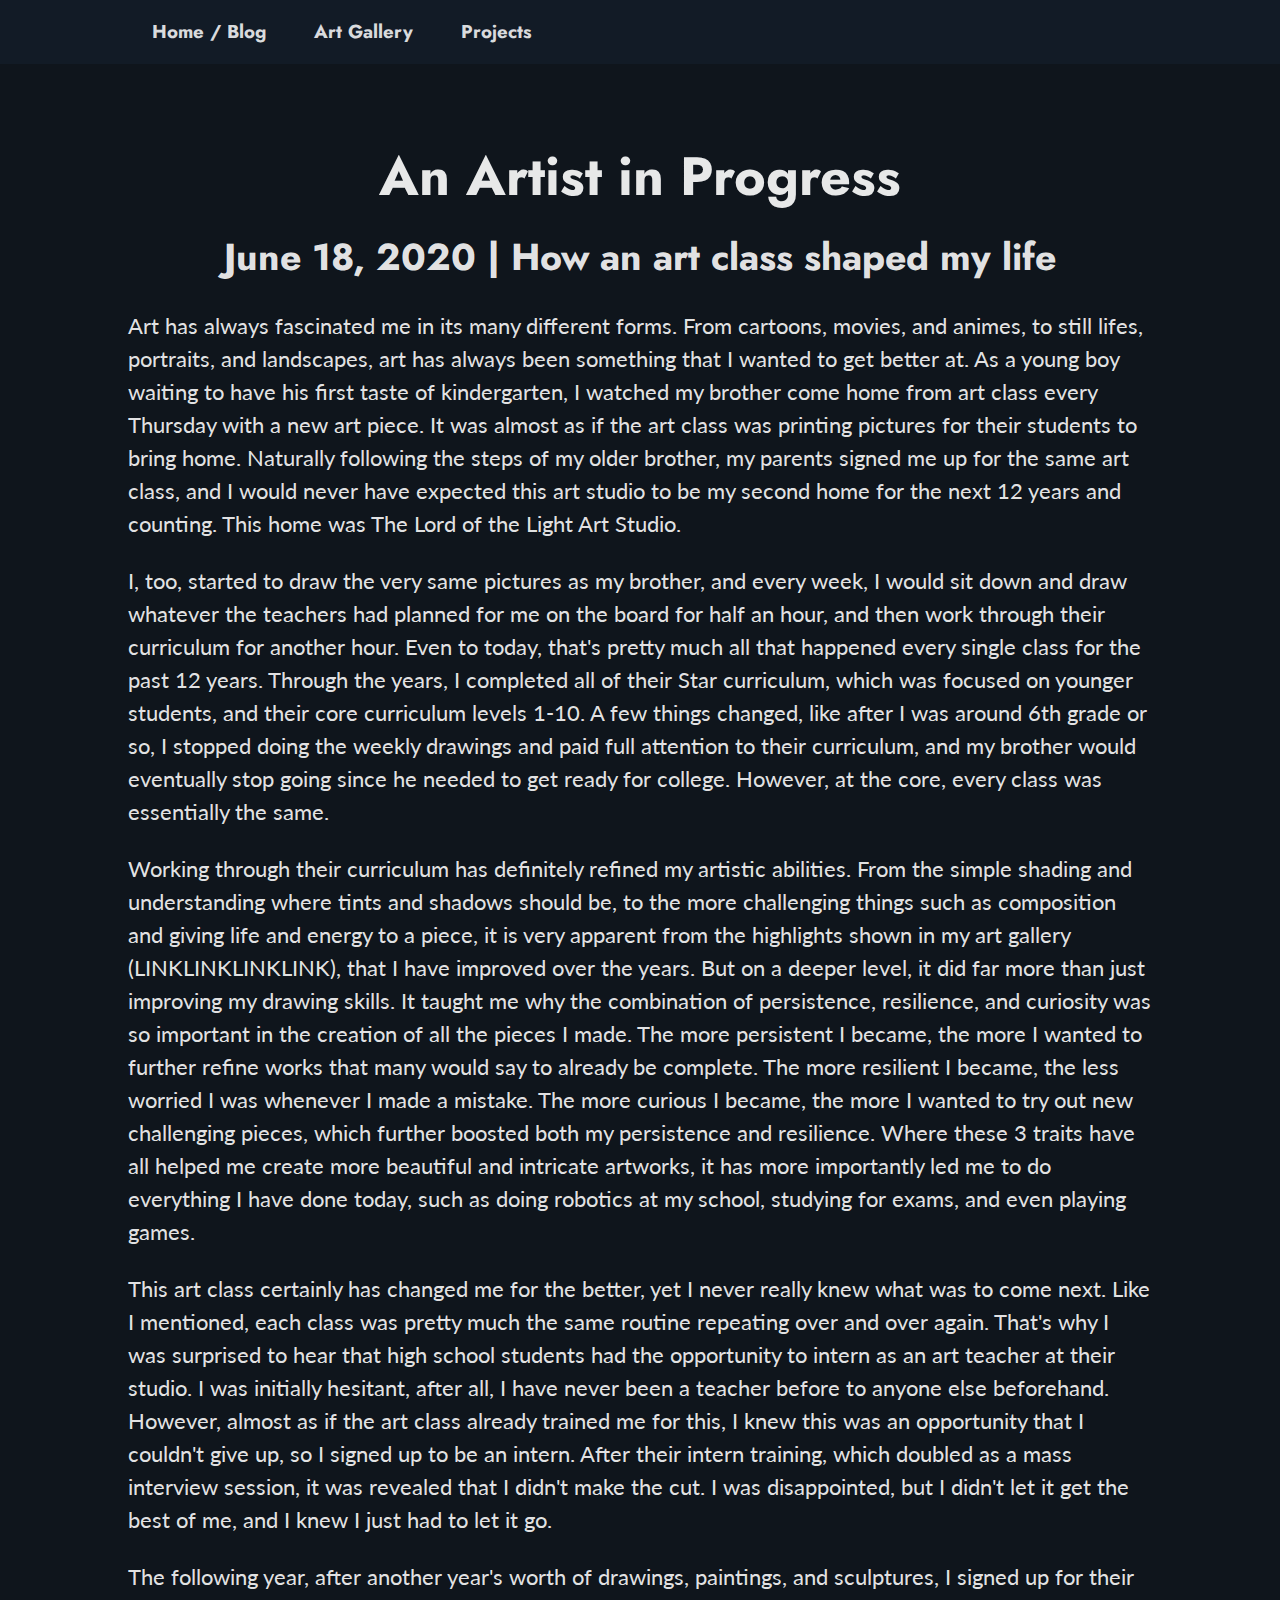
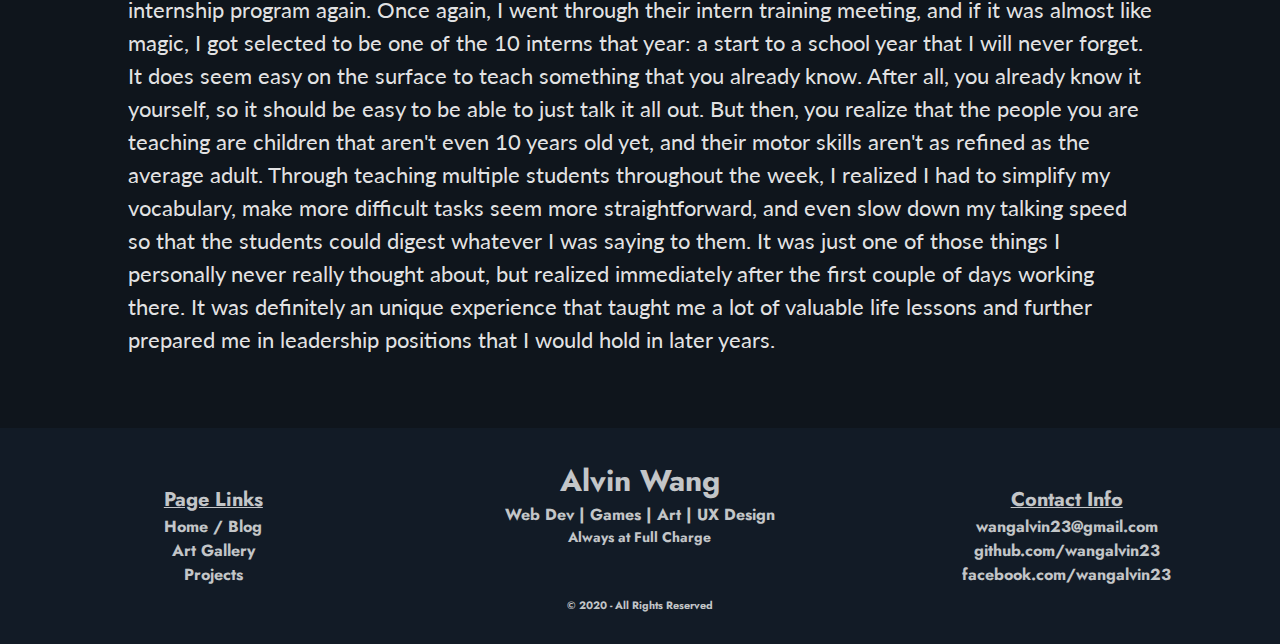
==== blog1.html @ a9687591 "Ver 1.0 Stormo: Personal Website" ====
<!DOCTYPE html>
<html lang="en-US">
  <head>
    <title>Stormo - Welcome Home</title>
    <meta name="author" content="Alvin Wang" />
    <meta charset="utf-8" />
    <meta name="viewport" content="width=device-width, initial-scale=1" />
    <meta name="description" content="Welcome into the storm." />
    <link rel="stylesheet" href="/style.css" />
  </head>
  <body>
    <div class="navbar">
      <div class="navcontainer">
        <a href="/">
          <div class="navelement">
            <h3>Home / Blog</h3>
          </div>
        </a>
        <a href="/gallery.html">
          <div class="navelement">
            <h3>Art Gallery</h3>
          </div>
        </a>
        <a href="/projects.html">
          <div class="navelement">
            <h3>Projects</h3>
          </div>
        </a>
      </div>
    </div>
    <div class="bodycontainer">
      <div class="paragraph">
        <div class="text">
          <div class="header">
            <h2>An Artist in Progress</h2>
          </div>
          <div class="description">
            <h3>June 18, 2020 | How an art class shaped my life</h3>
          </div>
          <p>
            Art has always fascinated me in its many different forms. From
            cartoons, movies, and animes, to still lifes, portraits, and
            landscapes, art has always been something that I wanted to get
            better at. As a young boy waiting to have his first taste of
            kindergarten, I watched my brother come home from art class every
            Thursday with a new art piece. It was almost as if the art class was
            printing pictures for their students to bring home. Naturally
            following the steps of my older brother, my parents signed me up for
            the same art class, and I would never have expected this art studio
            to be my second home for the next 12 years and counting. This home
            was The Lord of the Light Art Studio.
          </p>
          <p>
            I, too, started to draw the very same pictures as my brother, and
            every week, I would sit down and draw whatever the teachers had
            planned for me on the board for half an hour, and then work through
            their curriculum for another hour. Even to today, that's pretty much
            all that happened every single class for the past 12 years. Through
            the years, I completed all of their Star curriculum, which was
            focused on younger students, and their core curriculum levels 1-10.
            A few things changed, like after I was around 6th grade or so, I
            stopped doing the weekly drawings and paid full attention to their
            curriculum, and my brother would eventually stop going since he
            needed to get ready for college. However, at the core, every class
            was essentially the same.
          </p>
          <p>
            Working through their curriculum has definitely refined my artistic
            abilities. From the simple shading and understanding where tints and
            shadows should be, to the more challenging things such as
            composition and giving life and energy to a piece, it is very
            apparent from the highlights shown in my art gallery
            (LINKLINKLINKLINK), that I have improved over the years. But on a
            deeper level, it did far more than just improving my drawing skills.
            It taught me why the combination of persistence, resilience, and
            curiosity was so important in the creation of all the pieces I made.
            The more persistent I became, the more I wanted to further refine
            works that many would say to already be complete. The more resilient
            I became, the less worried I was whenever I made a mistake. The more
            curious I became, the more I wanted to try out new challenging
            pieces, which further boosted both my persistence and resilience.
            Where these 3 traits have all helped me create more beautiful and
            intricate artworks, it has more importantly led me to do everything
            I have done today, such as doing robotics at my school, studying for
            exams, and even playing games.
          </p>
          <p>
            This art class certainly has changed me for the better, yet I never
            really knew what was to come next. Like I mentioned, each class was
            pretty much the same routine repeating over and over again. That's
            why I was surprised to hear that high school students had the
            opportunity to intern as an art teacher at their studio. I was
            initially hesitant, after all, I have never been a teacher before to
            anyone else beforehand. However, almost as if the art class already
            trained me for this, I knew this was an opportunity that I couldn't
            give up, so I signed up to be an intern. After their intern
            training, which doubled as a mass interview session, it was revealed
            that I didn't make the cut. I was disappointed, but I didn't let it
            get the best of me, and I knew I just had to let it go.
          </p>
          <p>
            The following year, after another year's worth of drawings,
            paintings, and sculptures, I signed up for their internship program
            again. Once again, I went through their intern training meeting, and
            if it was almost like magic, I got selected to be one of the 10
            interns that year: a start to a school year that I will never
            forget. It does seem easy on the surface to teach something that you
            already know. After all, you already know it yourself, so it should
            be easy to be able to just talk it all out. But then, you realize
            that the people you are teaching are children that aren't even 10
            years old yet, and their motor skills aren't as refined as the
            average adult. Through teaching multiple students throughout the
            week, I realized I had to simplify my vocabulary, make more
            difficult tasks seem more straightforward, and even slow down my
            talking speed so that the students could digest whatever I was
            saying to them. It was just one of those things I personally never
            really thought about, but realized immediately after the first
            couple of days working there. It was definitely an unique experience
            that taught me a lot of valuable life lessons and further prepared
            me in leadership positions that I would hold in later years.
          </p>
        </div>
      </div>
    </div>
    <div class="footer">
      <div class="footcontainer">
        <div class="footlink">
          <div class="header">
            <h5>Page Links</h5>
          </div>
          <div class="footelement">
            <a href="/">
              <div class="header">
                <h6>Home / Blog</h6>
              </div>
            </a>
          </div>
          <div class="footelement">
            <a href="/gallery.html">
              <div class="header">
                <h6>Art Gallery</h6>
              </div>
            </a>
          </div>
          <div class="footelement">
            <a href="/projects.html">
              <div class="header">
                <h6>Projects</h6>
              </div>
            </a>
          </div>
        </div>
        <div class="name">
          <div class="nameq">
            <h2>Alvin Wang</h2>
          </div>
          <div class="job">
            <div class="jobq">
              <h4>Web Dev | Games | Art | UX Design</h4>
            </div>
          </div>
          <div class="slogan">
            <h4>Always at Full Charge</h4>
          </div>
          <div class="update">
            <div class="updateq">
              <h6>&copy; 2020 - All Rights Reserved</h6>
            </div>
          </div>
        </div>
        <div class="footlink">
          <div class="header">
            <h5>Contact Info</h5>
          </div>
          <div class="footelement">
            <a href="mailto:wangalvin23@gmail.com" target="blank">
              <div class="header">
                <h6>wangalvin23@gmail.com</h6>
              </div>
            </a>
          </div>
          <div class="footelement">
            <a href="https://github.com/wangalvin23" target="blank">
              <div class="header">
                <h6>github.com/wangalvin23</h6>
              </div>
            </a>
          </div>
          <div class="footelement">
            <a href="https://www.facebook.com/wangalvin23" target="blank">
              <div class="header">
                <h6>facebook.com/wangalvin23</h6>
              </div>
            </a>
          </div>
        </div>
      </div>
    </div>
    <script src="/main.js"></script>
  </body>
</html>
---- style.css ----
@import url("https://fonts.googleapis.com/css2?family=Jost:wght@400;700&display=swap");
@import url("https://fonts.googleapis.com/css2?family=Lato:wght@400;700&display=swap");
/* font-family: "Jost", sans-serif; */
/* font-family: 'Lato', sans-serif; */

*,
*:before,
*:after {
  box-sizing: border-box;
  margin: 0;
  padding: 0;
}

/* Body */

body {
  background: #0f151c;
  color: rgba(255, 255, 255, 0.9);
  font-family: "Lato", sans-serif;
  font-size: 24px;
  line-height: 1.5;
  min-height: 100vh;
}

.bodycontainer {
  margin: auto;
  max-width: 100%;
  width: 1024px;
}

/* General */

h1,
h2,
h3,
h4,
h5,
h6 {
  font-family: "Jost", sans-serif;
}

/* Navbar */

.navbar {
  display: flex;
  align-items: center;
  background-color: #121b26;
  font-size: 16px;
  height: 64px;
}

.navbar > .navcontainer {
  margin: auto;
  display: flex;
  align-items: center;
  height: 100%;
  max-width: 100%;
  width: 1024px;
}

.navbar > .navcontainer > a {
  display: flex;
  align-items: center;
  text-decoration: none;
  color: rgba(255, 255, 255, 0.85);
  height: 100%;
}

.navbar > .navcontainer > a > .navelement {
  display: flex;
  align-items: center;
  transition-property: all;
  transition-duration: 400ms;
  height: 100%;
  padding: 0px 24px;
}

.navbar > .navcontainer > a > .navelement:hover {
  background-color: rgba(164, 74, 255, 0.075);
  color: rgba(232, 235, 75, 0.85);
}

.navbar > .navcontainer > a > .navelement > h3 {
  text-align: center;
  width: 100%;
}

/* Footer */

.footer {
  background-color: #121b26;
  color: rgba(255, 255, 255, 0.75);
  height: 100%;
}

.footer > .footcontainer {
  margin: auto;
  display: flex;
  align-items: center;
  padding: 30px 0px;
  width: 100%;
}

.footer > .footcontainer > .name > .update {
  text-align: center;
  font-size: 16px;
  padding: 50px 0px 0px;
  width: 100%;
}

.footer > .footcontainer > .name {
  width: calc(100% / 3);
}

.footer > .footcontainer > .name > .nameq {
  text-align: center;
  font-size: 20px;
  width: 100%;
}

.footer > .footcontainer > .name > .job {
  text-align: center;
  font-size: 16px;
  width: 100%;
}

.footer > .footcontainer > .name > .slogan {
  text-align: center;
  font-size: 14px;
  width: 100%;
}

.footer > .footcontainer > .footlink {
  width: calc(100% / 3);
}

.footer > .footcontainer > .footlink > .header {
  text-align: center;
  text-decoration: underline;
  font-size: 24px;
}

.footer > .footcontainer > .footlink > .footelement {
  display: flex;
  align-items: center;
  justify-content: center;
  width: 100%;
}

.footer > .footcontainer > .footlink > .footelement > a {
  text-decoration: none;
  color: rgba(255, 255, 255, 0.75);
  transition-property: all;
  transition-duration: 400ms;
}

.footer > .footcontainer > .footlink > .footelement > a:hover {
  text-decoration: underline;
  color: rgba(232, 235, 75, 0.85);
}

/* Index */

.title {
  text-align: center;
  padding: 350px 20px 500px;
  font-size: 40px;
}

.paragraph {
  font-size: 22px;
  padding: 24px 0px 72px;
}

.paragraph > .text > .header {
  text-align: center;
  font-size: 36px;
  padding: 48px 0px 0px;
}

.paragraph > .text > .description {
  text-align: center;
  font-size: 32px;
  padding: 12px 0px 0px;
}

.paragraph > .text > p {
  padding: 24px 0px 0px;
}

/* Blogs */

.paragraph > .blog > .header {
  text-align: center;
  font-size: 36px;
}

.paragraph > .blog > .bloglink {
  padding: 24px 0px;
  width: 100%;
}

.paragraph > .blog > .bloglink > .link {
  display: flex;
  align-items: center;
  justify-content: center;
  width: 100%;
}

.paragraph > .blog > .bloglink > .link > a {
  text-decoration: none;
  color: rgba(255, 255, 255, 0.9);
  font-size: 32px;
  transition-property: all;
  transition-duration: 400ms;
}

.paragraph > .blog > .bloglink > .link > a:hover {
  text-decoration: underline;
  color: rgba(232, 235, 75, 0.85);
}

.paragraph > .blog > .bloglink > .description {
  text-align: center;
  font-size: 24px;
  width: 100%;
}

/* Creator */

.creator {
  display: flex;
  align-items: center;
  background: linear-gradient(90deg, #0f151c, #47463e, #0f151c);
  color: rgba(255, 255, 255, 0.9);
  padding: 100px 0px;
}

.creator > .creatorcontainer {
  display: flex;
  align-items: center;
  padding: 0px 0px 0px 100px;
  width: 50%;
}

.creator > .creatorcontainer > .name {
  text-align: center;
  width: 100%;
}

.creator > .creatorcontainer > .name > .nameq {
  font-size: 84px;
}

.creator > .creatorcontainer > .name > .job {
  font-size: 36px;
}

.creator > .creatorcontainer > .name > .slogan {
  font-size: 32px;
  padding: 20px 0px 0px;
}

.creator > .facecontainer {
  display: flex;
  align-items: center;
  width: 50%;
  padding: 0px 100px 0px 0px;
}

.creator > .facecontainer > .face {
  flex-wrap: wrap;
  display: flex;
  align-items: center;
  justify-content: center;
  width: 100%;
}

.creator > .facecontainer > .face > .faceq {
  display: flex;
  align-items: center;
  justify-content: center;
}

/* Projects */

.project {
  display: flex;
  align-items: center;
  background: linear-gradient(0deg, #0f151c, #47463e);
  color: rgba(255, 255, 255, 0.9);
  padding: 50px 0px;
  width: 100%;
}

.project > .projcontainer {
  width: 75%;
}

.project > .projcontainer > .topic,
.project > .projcontainer > .description {
  text-align: center;
  width: 100%;
}

.project > .projcontainer > .topic {
  font-size: 56px;
}

.project > .projcontainer > .description {
  font-size: 28px;
}

.project > .pictures {
  flex-wrap: wrap;
  display: flex;
  align-items: center;
  justify-content: center;
  width: 50%;
}

.project > .pictures > .picq {
  width: 300px;
}

.project > .pictures > .picq > img {
  width: 100%;
}

/* Art Galleries */

.gallery > section > .row {
  background: rgba(255, 251, 222, 0.125);
}

.gallery > section > .row > .bodycontainer {
  display: flex;
  align-items: center;
  max-width: 100%;
  width: 1024px;
}

.gallery > section > .row > .bodycontainer > .header {
  color: rgba(232, 235, 75, 0.85);
  font-size: 20px;
  padding: 50px 20px;
  width: 50%;
}

.gallery > section > .row > .bodycontainer > .header > h2 {
  width: 100%;
}

.gallery > section > .row > .bodycontainer > .artnav {
  display: flex;
  align-items: center;
  width: 50%;
}

.gallery > section > .row > .bodycontainer > .lastartnav {
  display: flex;
  align-items: center;
  padding: 30px 0px;
  width: 100%;
}

.gallery > section > .row > .bodycontainer > .artnav > .navcontainer,
.gallery > section > .row > .bodycontainer > .lastartnav > .navcontainer {
  display: flex;
  align-items: center;
  width: 100%;
}

.gallery
  > section
  > .row
  > .bodycontainer
  > .artnav
  > .navcontainer
  > .navelement,
.gallery
  > section
  > .row
  > .bodycontainer
  > .lastartnav
  > .navcontainer
  > .navelement {
  display: flex;
  align-items: center;
  width: calc(100% / 3);
}

.gallery
  > section
  > .row
  > .bodycontainer
  > .artnav
  > .navcontainer
  > .navelement
  > a,
.gallery
  > section
  > .row
  > .bodycontainer
  > .lastartnav
  > .navcontainer
  > .navelement
  > a {
  display: flex;
  align-items: center;
  justify-content: center;
  transition-property: all;
  transition-duration: 400ms;
  text-decoration: none;
  color: rgba(255, 255, 255, 0.85);
  font-size: 14px;
  width: 100%;
}

.gallery
  > section
  > .row
  > .bodycontainer
  > .artnav
  > .navcontainer
  > .navelement
  > a:hover,
.gallery
  > section
  > .row
  > .bodycontainer
  > .lastartnav
  > .navcontainer
  > .navelement
  > a:hover {
  text-decoration: underline;
  color: rgba(232, 235, 75, 0.85);
}

.gallery > section > .row > .pictures {
  flex-wrap: wrap;
  display: flex;
  align-items: center;
  justify-content: center;
  background: #fffbde;
  padding: 20px;
}

.gallery > section > .row > .pictures > .picq {
  padding: 10px;
  height: 640px;
}

.picq > img {
  display: block;
  height: 100%;
}
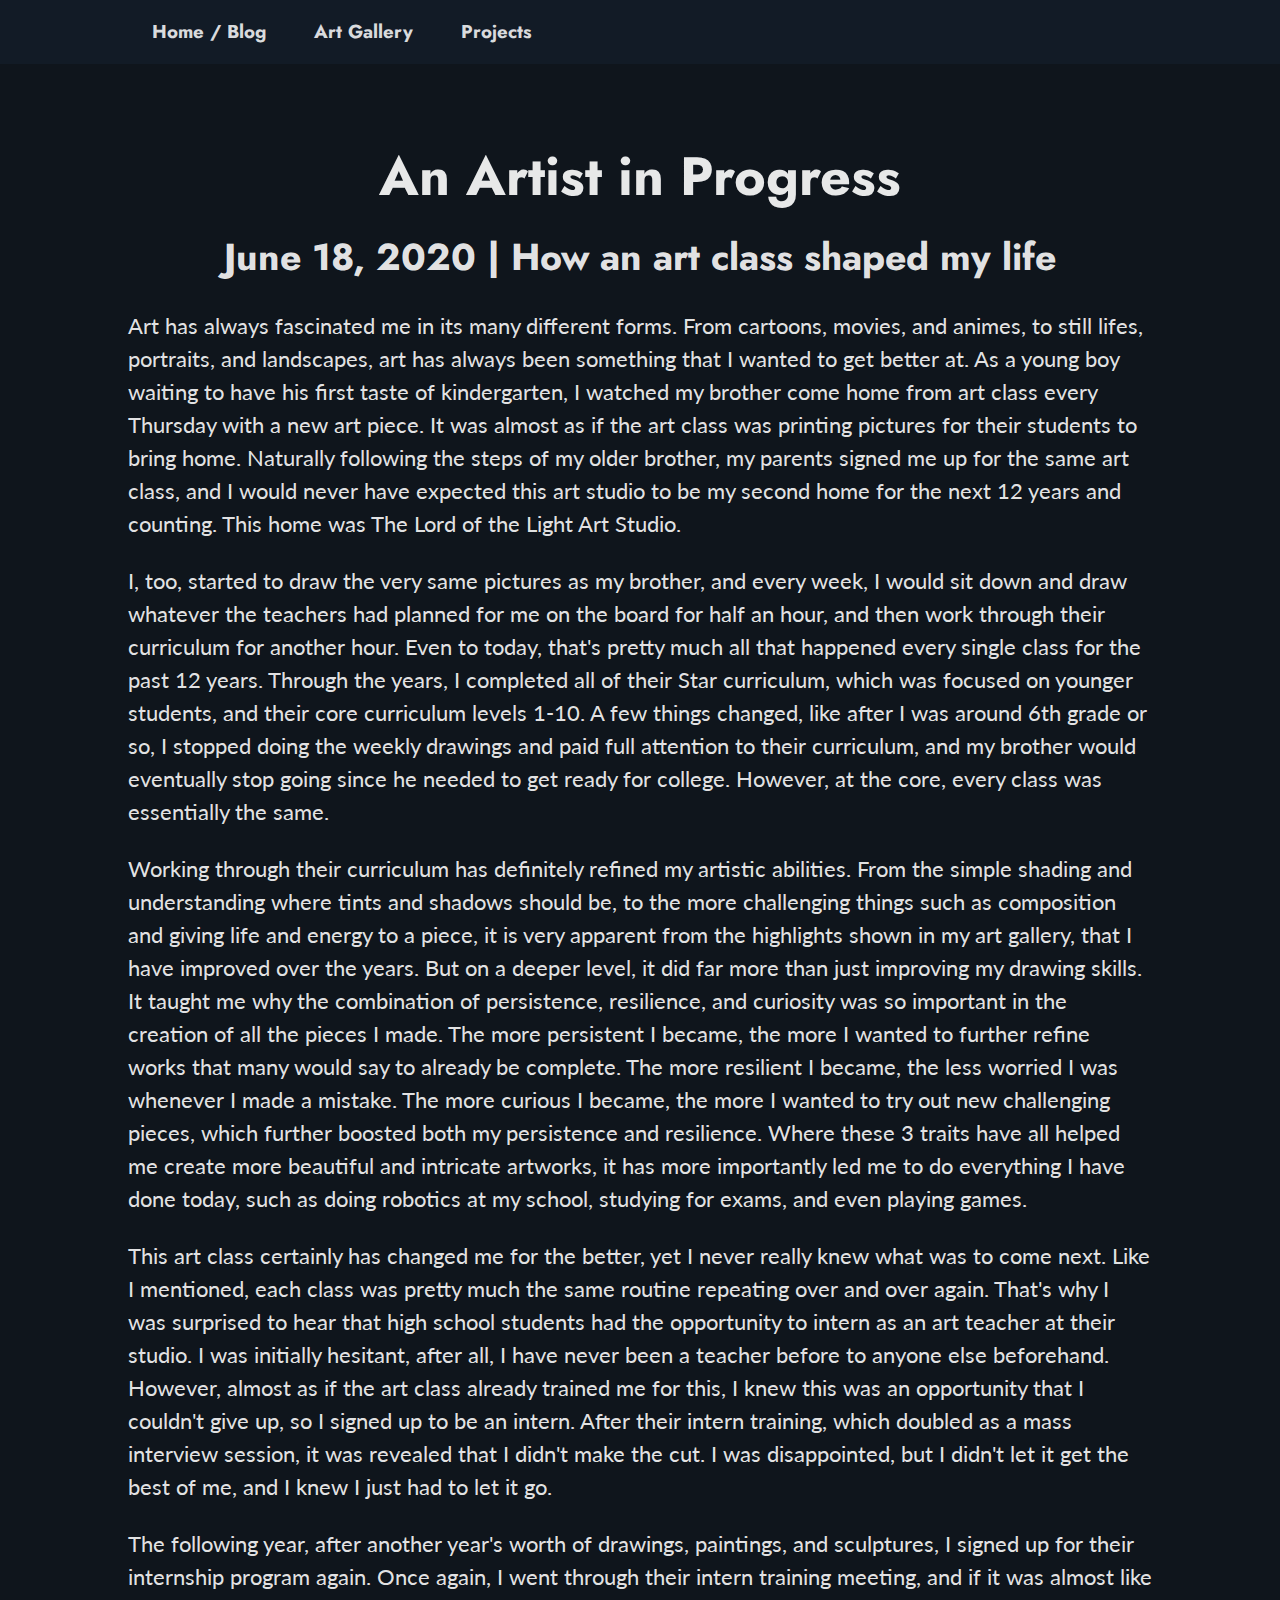
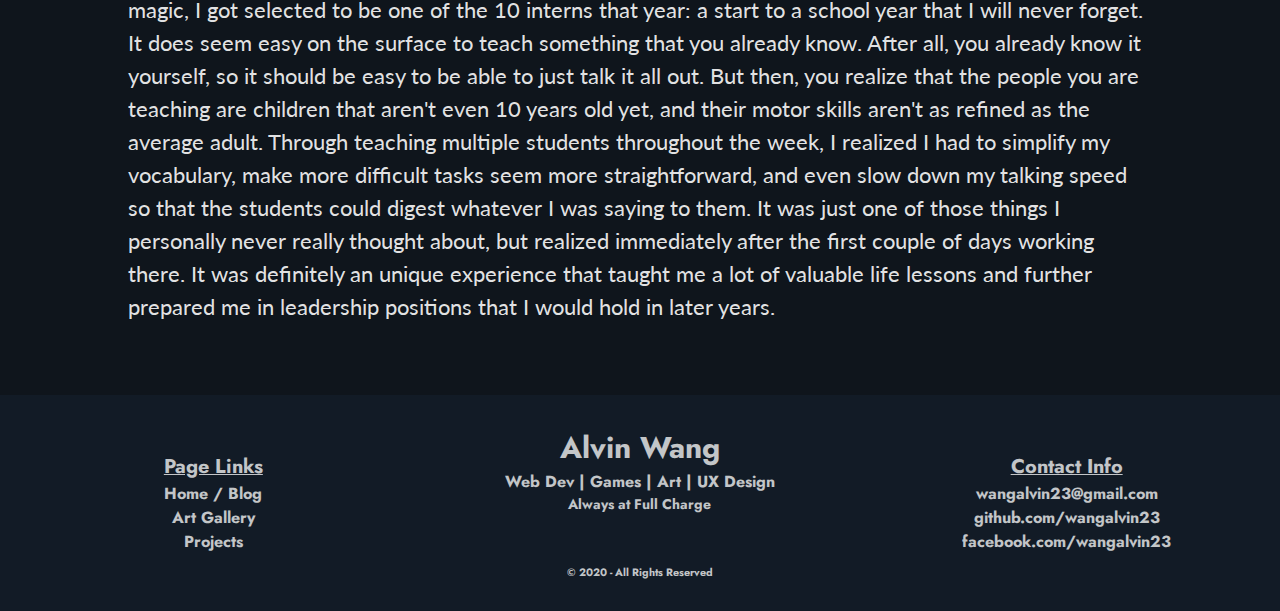
==== commit d09c5ca6: "Ver 1.0 Stormo: Personal Website" ====
--- a/blog1.html
+++ b/blog1.html
@@ -69,20 +69,19 @@
             abilities. From the simple shading and understanding where tints and
             shadows should be, to the more challenging things such as
             composition and giving life and energy to a piece, it is very
-            apparent from the highlights shown in my art gallery
-            (LINKLINKLINKLINK), that I have improved over the years. But on a
-            deeper level, it did far more than just improving my drawing skills.
-            It taught me why the combination of persistence, resilience, and
-            curiosity was so important in the creation of all the pieces I made.
-            The more persistent I became, the more I wanted to further refine
-            works that many would say to already be complete. The more resilient
-            I became, the less worried I was whenever I made a mistake. The more
-            curious I became, the more I wanted to try out new challenging
-            pieces, which further boosted both my persistence and resilience.
-            Where these 3 traits have all helped me create more beautiful and
-            intricate artworks, it has more importantly led me to do everything
-            I have done today, such as doing robotics at my school, studying for
-            exams, and even playing games.
+            apparent from the highlights shown in my art gallery, that I have
+            improved over the years. But on a deeper level, it did far more than
+            just improving my drawing skills. It taught me why the combination
+            of persistence, resilience, and curiosity was so important in the
+            creation of all the pieces I made. The more persistent I became, the
+            more I wanted to further refine works that many would say to already
+            be complete. The more resilient I became, the less worried I was
+            whenever I made a mistake. The more curious I became, the more I
+            wanted to try out new challenging pieces, which further boosted both
+            my persistence and resilience. Where these 3 traits have all helped
+            me create more beautiful and intricate artworks, it has more
+            importantly led me to do everything I have done today, such as doing
+            robotics at my school, studying for exams, and even playing games.
           </p>
           <p>
             This art class certainly has changed me for the better, yet I never
